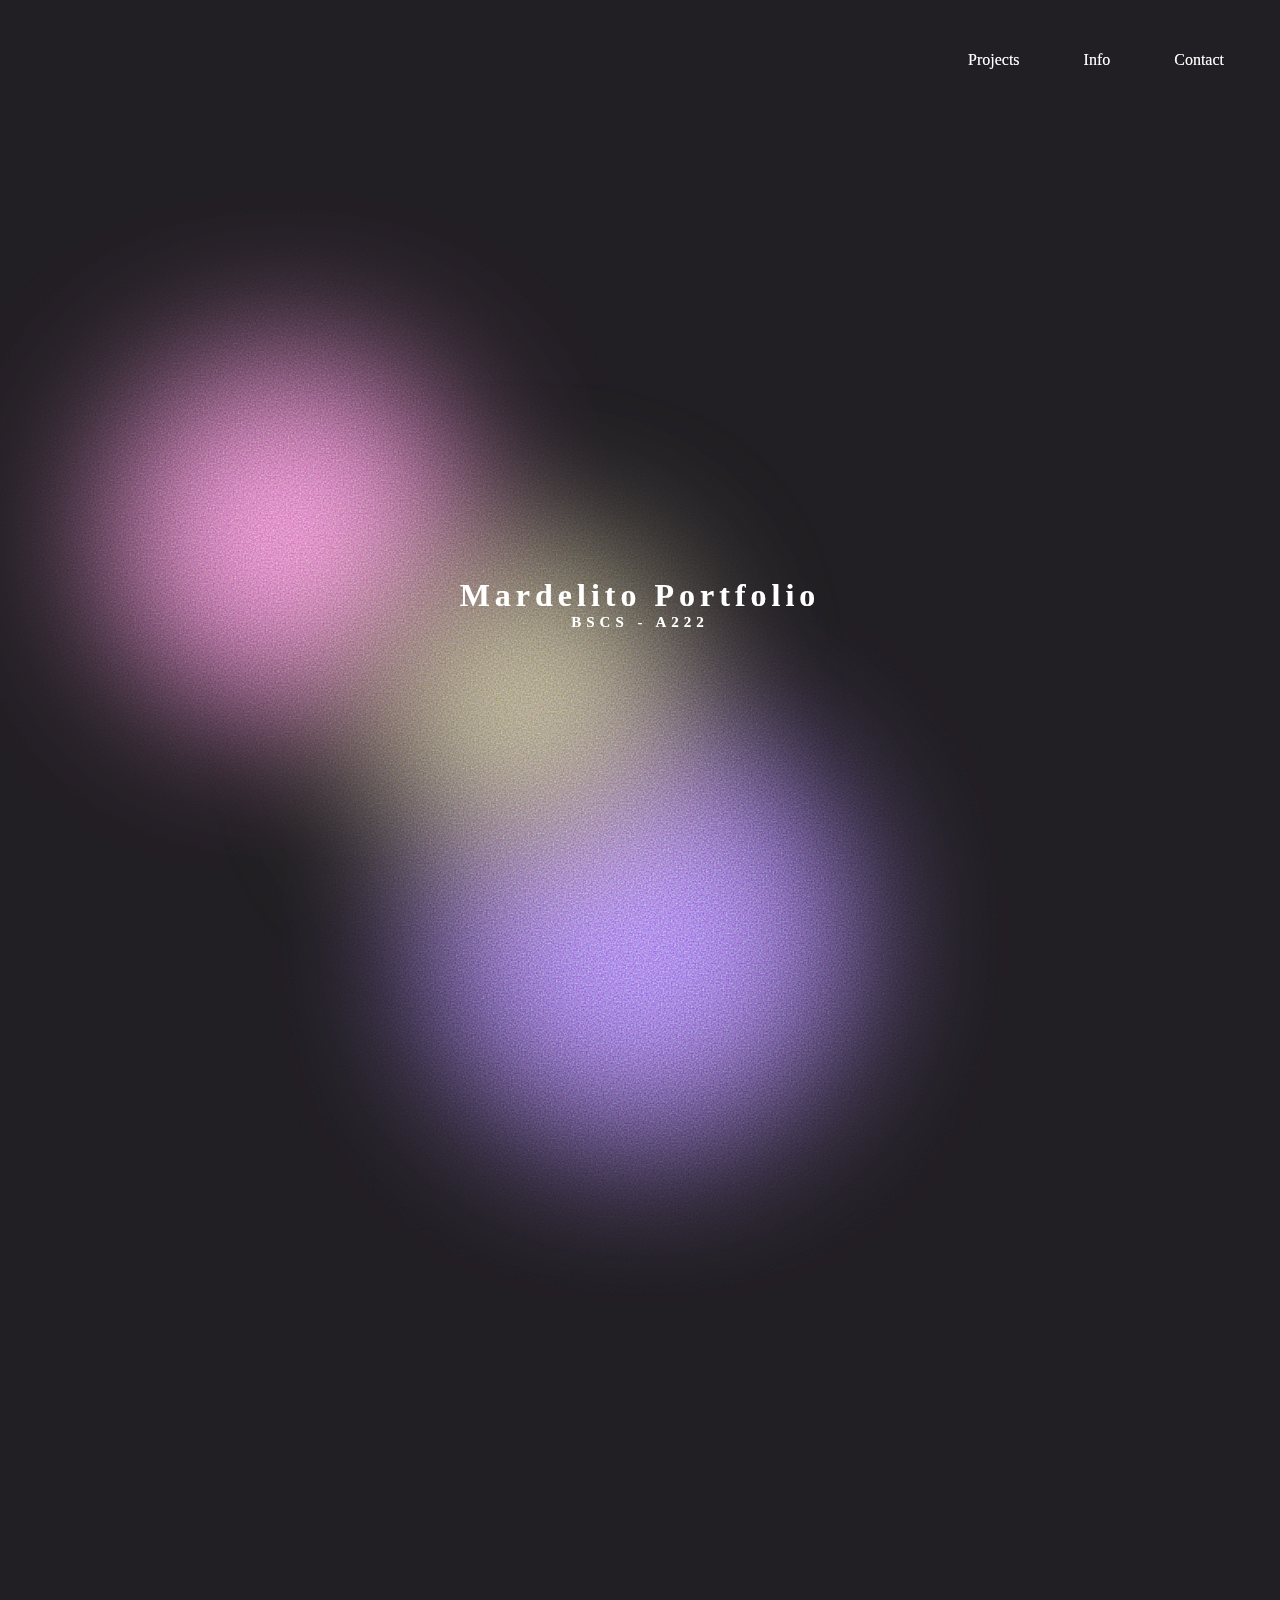
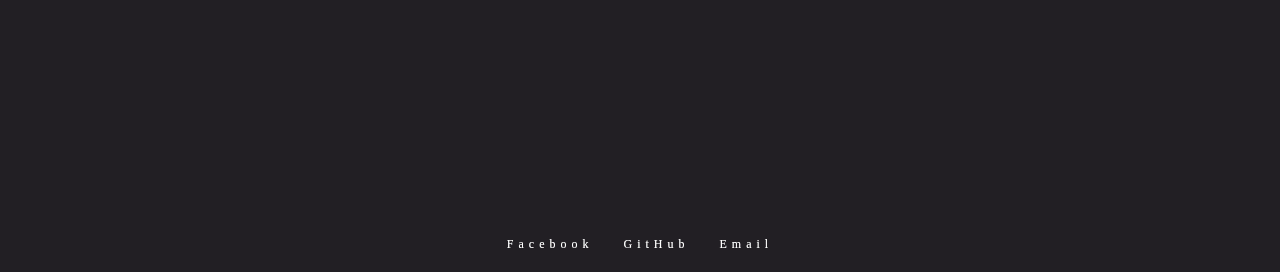
==== index.html @ b5c73700 "final changes" ====
<!DOCTYPE html>
<html lang="en">
<head>
    <meta charset="UTF-8">
    <meta name="viewport" content="width=device-width, initial-scale=1.0">
    <title>Mardelito's Portfolio</title>
    <link rel="stylesheet" href="style.css" type="text/css">
</head>
<body>
    <svg>
        <filter id="noiseFilter">
            <feTurbulence type="fractalNoise" baseFrequency="0.6" stitchTiles="stitch" />
            <feColorMatrix in="colorNoise" type="matrix" values="1 0 0 0 0 0 1 0 0 0 0 0 1 0 0 0 0 0 1 0" />
            <feComposite operator="in" in2="SourceGraphic" result="monoNoise" />
            <feBlend in="SourceGraphic" in2="monoNoise" mode="screen" />
        </filter>
    </svg>

    <div class="nav">
        <div class="menu">
            <a href="projects.html"><p>Projects</p></a>
            <a href="#info"><p>Info</p></a>
            <a href="#contacts"><p>Contact</p></a>
        </div>
    </div>

    <header class="header">
        <h1>Mardelito Portfolio</h1>
        <h2>BSCS - A222</h2>
    </header>
    
    <section id="info" class="section">
        <p class="section_paragraph">
            Born in 2004 in Davao City, Philippines.
        </p>
        <p class="section_paragraph">
            Currently a second-year Computer Science student at Mapua Malayan Colleges Mindanao. With a strong passion for technology, 
            I am dedicated to advancing my skills and creativity in the field of computer science. I actively engage in various areas of study, including programming, system design, and data structures, 
            with a focus on applying theoretical knowledge to practical projects. I believe in continuous learning and strive to expand my expertise through both academic pursuits and hands-on experiences.
        </p>
        <p class="section_paragraph">
            My interest in coding began in 2012 when I discovered Garry’s Mod, 
            a sandbox game that introduced me to the world of programming and 
            digital creation. What started as simple in-game modifications quickly 
            grew into a fascination with scripting, browser extensions, and 
            reverse-engineering game files. This early curiosity evolved into a passion 
            for software development, problem-solving, and understanding how technology 
            can be leveraged to build innovative solutions.
        </p>
        <p class="section_paragraph">
            As I progress in my studies, I have explored advanced topics such as the 
            Internet of Things (IoT) and have worked on projects related to coffee shop 
            and car rental services, aiming to develop technology-driven solutions for 
            real-world challenges. Beyond academics, my involvement in esports has helped 
            me cultivate valuable skills in teamwork, strategy, and critical thinking—qualities 
            that translate well into the tech industry.
        </p>
        <p class="section_paragraph">
            This portfolio showcases my projects, achievements, 
            and the journey that has shaped me into the developer 
            I am today. I am excited to continue growing, learning, 
            and making meaningful contributions to the field of technology.
        </p>
    </section>

    <div class="blob_container">
        <div class="purple blob"></div>
        <div class="pink blob"></div>
        <div class="yellow blob"></div>
    </div>

    <footer id="contacts">
        <ul>
            <li><a href="https://www.facebook.com/mj.tutorgo" target="_blank">Facebook</a></li>
            <li><a href="https://github.com/mGo08" target="_blank">GitHub</a></li>
            <li><a href="mailto:your-mGO@mcm.edu.ph">Email</a></li>
        </ul>
    </footer>

    <script src="script.js"></script>

</body>
</html>
---- style.css ----
/* Index style */
.header {
    display: flex;
    flex-direction: column;
    justify-content: center;
    align-items: center;
    font-family: 'PPThin';
    height: 100vh;
    letter-spacing: 5px;
}

.header h2 {
    font-family: 'PPThin';
    font-size: 15px;
}

.section {
    height: 100%;
    padding: 5rem;
    font-size: 25px;
    text-align: center;
}

.section_paragraph {
    margin: 1rem 0;
    transform: translateY(20px);
    opacity: 0;
    transition: opacity 2s ease, transform 2s ease;
}

.section_paragraph--visible {
    transform: translateY(0);
    opacity: 1;
}

/* Project style */
.headtxt {
    display: flex;
    justify-content: center;
    align-items: center;
    font-family: 'PPThin';
    letter-spacing: 17px;
    margin-bottom: 20px;
}

.container {
    display: flex;
    align-items: center;
    gap: 20px;
    border: 2px solid #ddd;
    border-radius: 30px;
    margin: 30px auto;
    padding: 20px;
    width: 150%;
    max-width: 1700px;
    box-sizing: border-box;
    overflow: hidden;
    opacity: 1;
    transform: translateY(0);
    transition: opacity 1s ease, transform 1s ease;
}

.container:hover {
    background-color: #6900af2f; /* Change to desired hover background color */
}

.logo img {
    max-width: 300px; /* Adjust size */
    height: auto; /* Maintain aspect ratio */
    border-radius: 15px;
}

.project-title {
    font-family: 'PPBook';
    font-size: 35px;
    text-align: left;
    margin-bottom: 20px;
}

.project-info {
    font-family: 'PPBook';
    text-align: justify;
    margin-bottom: 20px;
}

.link {
    display: flex;
    justify-content: left;
    padding: 0;
    margin: 0;
    list-style-type: none;
}

.link a {
    font-family: 'PPBook';
    letter-spacing: 5px;
    text-decoration: none;
    color: #ffffff;
    font-size: 12px;
    transition: 1s ease;
    margin: 0 15px; /* Add margin to space out links */
}

.link a:hover {
    color: #9d00e6;
}


/* main & design */
* {
    box-sizing: border-box;
    padding: 0;
    margin: 0;
}

@font-face {
    font-family: 'PPBold';
    src: url(font/ppneuemontreal-bold.woff);
}

@font-face {
    font-family: 'PPSemi';
    src: url(font/ppneuemontreal-semibolditalic.woff);
}

@font-face {
    font-family: 'PPThin';
    src: url(font/ppneuemontreal-thin.woff);
}

@font-face {
    font-family: 'PPBook';
    src: url(font/ppneuemontreal-book.woff);
}

body {
    max-width: 100vw;
    min-height: 100vh;
    margin: 0;
    color: white;
    background-color: rgb(34, 31, 36);
    font-family: 'PPBold';
    text-align: center;
    position: relative;
    filter: url(#noiseFilter);
    overflow: auto;
    user-select: none;
    -webkit-user-select: none;
}

#contacts {
    display: flex;
    flex-direction: row;
    justify-content: center;
    align-items: center;
    width: 100%;
    padding: 20px;
    text-align: center;
}

#contacts ul {
    display: flex;
    justify-content: center;
    padding: 0;
    margin: 0;
    list-style-type: none;
}

#contacts ul li {
    margin: 0 15px;
}

#contacts ul li a {
    font-family: 'PPBook';
    letter-spacing: 5px;
    text-decoration: none;
    color: #ffffff;
    font-size: 12px;
    transition: 1s ease;
}

#contacts ul li a:hover {
    color: #9d00e6;
}

.nav {
    display: flex;
    flex-direction: row;
    justify-content: flex-end;
    align-items: center;
    width: 120%;
    position: absolute;
    top: 40px;
    right: 40px;
}

.menu {
    display: flex;
    flex-direction: row;
    justify-content: flex-end;
    align-items: center;
    gap: 2em;
}

.menu a {
    color: #fff; 
    text-decoration: none;
    padding: 10px 15px;
    font-size: 16px;
    border: 1px solid transparent; 
    border-radius: 20px;
    transition: border 1s ease;
}

.menu a:hover {
    border: 1px solid #e683ff;
    color: #e683ff;
}

.container {
    opacity: 0;
    transition: opacity 3s ease;
}

.container--visible {
    opacity: 1;
}

.headtxt, .nav, .menu {
    opacity: 1;
    transform: translateY(0);
    transition: opacity 0.8s ease, transform 0.8s ease;
}

.headtxt--hidden, .nav--hidden, .menu--hidden {
    opacity: 0;
    transform: translateY(-20px);
}

.blob_container {
    position: absolute;
    top: 0;
    left: 0;
    z-index: -1;
    height: 100%;
    width: 100%;
    display: flex;
    justify-content: center;
    align-items: center;
    pointer-events: none;
}

.blob {
    border-radius: 50%;
    position: absolute;
    filter: blur(80px);
    animation: blobAnimation 8s infinite ease-in-out;
}

.purple {
    background-color: rgb(146, 77, 237);
    height: 30vw;
    width: 30vw;
    animation-delay: 0s;
}

.pink {
    background-color: #eb66ca;
    height: 25vw;
    width: 25vw;
    animation-delay: 2s;
    top: 20%;
    left: 10%;
}

.yellow {
    background-color: #b1a56f;
    height: 22vw;
    width: 22vw;
    animation-delay: 4s;
    top: 30%;
    left: 30%;
}

@keyframes blobAnimation {
    0% {
        transform: scale(1) translate(0, 0);
    }
    50% {
        transform: scale(1.5) translate(50px, 50px);
    }
    100% {
        transform: scale(1) translate(0, 0);
    }
}

/* Optional: Animation for the icon */
@keyframes bounce {
    0% { transform: translateY(0); }
    50% { transform: translateY(-10px); }
    100% { transform: translateY(0); }
}
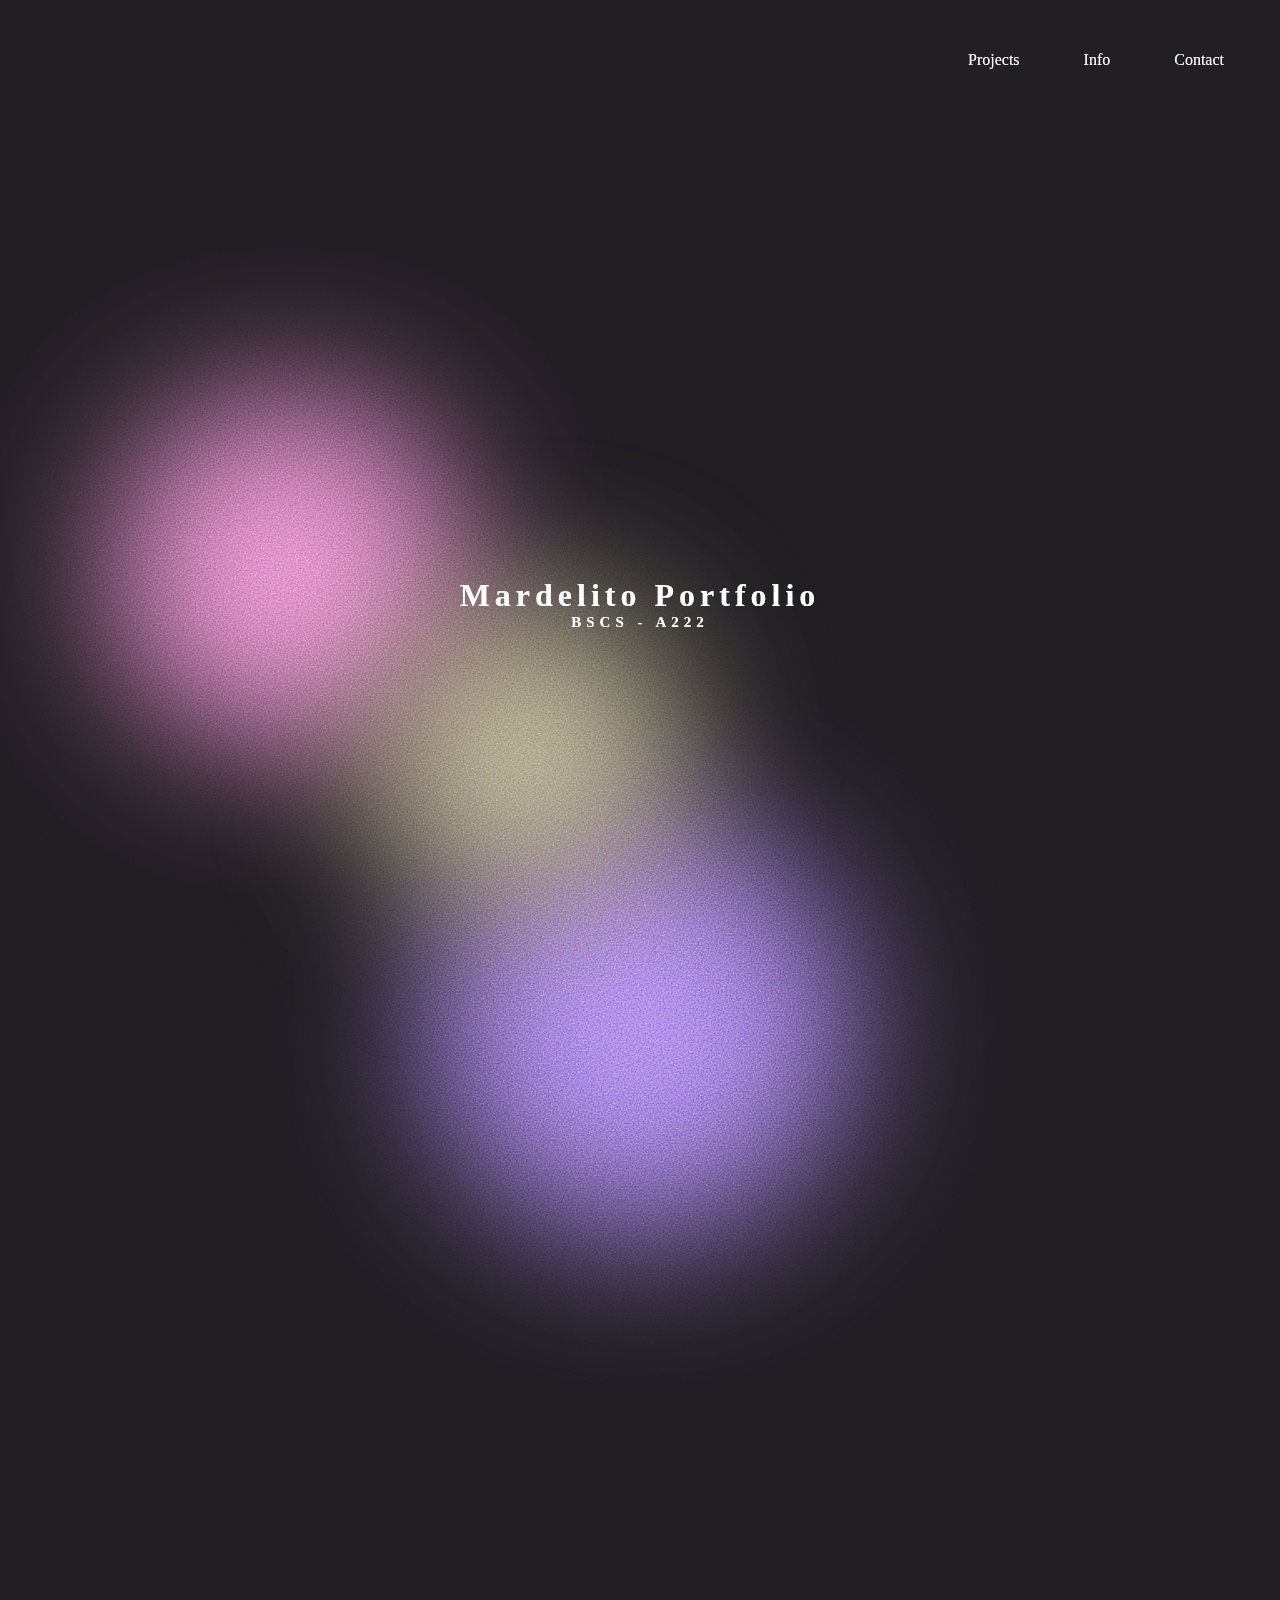
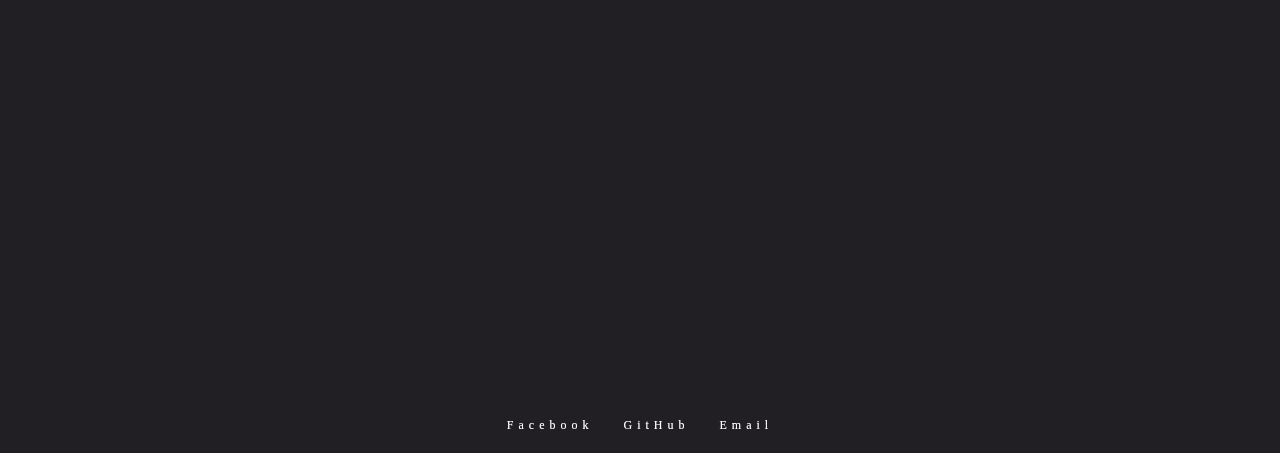
==== commit bf9584a6: "Refactor About Me section and improve styling; update JavaScript for visibility toggling" ====
--- a/index.html
+++ b/index.html
@@ -29,39 +29,43 @@
         <h2>BSCS - A222</h2>
     </header>
     
-    <section id="info" class="section">
-        <p class="section_paragraph">
-            Born in 2004 in Davao City, Philippines.
+    <div id="info"></div>
+     <div class="about-me-container">
+        <h1>About Me</h1>
+        <p class="intro">
+            Hi, I am Mardelito, an aspiring <span class="highlight">computer science student</span> based in <span class="highlight">Philippines</span>.
+            I started my journey in 2014 creating mods for games and custom browser extentions. My main goal is to becomem a full-stack developer.
+            I am constantly learning <span class="highlight">new technologies</span> to enhance my skills and provide better solutions.
         </p>
-        <p class="section_paragraph">
-            Currently a second-year Computer Science student at Mapua Malayan Colleges Mindanao. With a strong passion for technology, 
-            I am dedicated to advancing my skills and creativity in the field of computer science. I actively engage in various areas of study, including programming, system design, and data structures, 
-            with a focus on applying theoretical knowledge to practical projects. I believe in continuous learning and strive to expand my expertise through both academic pursuits and hands-on experiences.
-        </p>
-        <p class="section_paragraph">
-            My interest in coding began in 2012 when I discovered Garry’s Mod, 
-            a sandbox game that introduced me to the world of programming and 
-            digital creation. What started as simple in-game modifications quickly 
-            grew into a fascination with scripting, browser extensions, and 
-            reverse-engineering game files. This early curiosity evolved into a passion 
-            for software development, problem-solving, and understanding how technology 
-            can be leveraged to build innovative solutions.
-        </p>
-        <p class="section_paragraph">
-            As I progress in my studies, I have explored advanced topics such as the 
-            Internet of Things (IoT) and have worked on projects related to coffee shop 
-            and car rental services, aiming to develop technology-driven solutions for 
-            real-world challenges. Beyond academics, my involvement in esports has helped 
-            me cultivate valuable skills in teamwork, strategy, and critical thinking—qualities 
-            that translate well into the tech industry.
-        </p>
-        <p class="section_paragraph">
-            This portfolio showcases my projects, achievements, 
-            and the journey that has shaped me into the developer 
-            I am today. I am excited to continue growing, learning, 
-            and making meaningful contributions to the field of technology.
-        </p>
-    </section>
+        <div class="content-sections">
+            <div class="section">
+                <h2>Background</h2>
+                <p>
+                    I've been involved in coding since 2014, mainly modifying games files creating mods.
+                    I am currently pursuing a computer science degree.
+                </p>
+            </div>
+            <div class="section">
+                <h2>Skills</h2>
+                <p>
+                    Python, Java, C++, SQL, HTML, CSS, JavaScript, Git.
+                </p> 
+            </div>
+            <div class="section">
+                <h2>Interests</h2>
+                <p>
+                    Exploring new ways to enhance my skills, Webgl, Next.js, React, TypeScript, Sass.
+                </p>
+            </div>
+            <div class="section">
+                <h2>Hobbies</h2>
+                <p>
+                    Gym, cycling, video games, coding, and traveling.
+                </p>
+            </div>
+        </div>
+        
+    </div>
 
     <div class="blob_container">
         <div class="purple blob"></div>
--- a/style.css
+++ b/style.css
@@ -1,112 +1,4 @@
-/* Index style */
-.header {
-    display: flex;
-    flex-direction: column;
-    justify-content: center;
-    align-items: center;
-    font-family: 'PPThin';
-    height: 100vh;
-    letter-spacing: 5px;
-}
-
-.header h2 {
-    font-family: 'PPThin';
-    font-size: 15px;
-}
-
-.section {
-    height: 100%;
-    padding: 5rem;
-    font-size: 25px;
-    text-align: center;
-}
-
-.section_paragraph {
-    margin: 1rem 0;
-    transform: translateY(20px);
-    opacity: 0;
-    transition: opacity 2s ease, transform 2s ease;
-}
-
-.section_paragraph--visible {
-    transform: translateY(0);
-    opacity: 1;
-}
-
-/* Project style */
-.headtxt {
-    display: flex;
-    justify-content: center;
-    align-items: center;
-    font-family: 'PPThin';
-    letter-spacing: 17px;
-    margin-bottom: 20px;
-}
-
-.container {
-    display: flex;
-    align-items: center;
-    gap: 20px;
-    border: 2px solid #ddd;
-    border-radius: 30px;
-    margin: 30px auto;
-    padding: 20px;
-    width: 150%;
-    max-width: 1700px;
-    box-sizing: border-box;
-    overflow: hidden;
-    opacity: 1;
-    transform: translateY(0);
-    transition: opacity 1s ease, transform 1s ease;
-}
-
-.container:hover {
-    background-color: #6900af2f; /* Change to desired hover background color */
-}
-
-.logo img {
-    max-width: 300px; /* Adjust size */
-    height: auto; /* Maintain aspect ratio */
-    border-radius: 15px;
-}
-
-.project-title {
-    font-family: 'PPBook';
-    font-size: 35px;
-    text-align: left;
-    margin-bottom: 20px;
-}
-
-.project-info {
-    font-family: 'PPBook';
-    text-align: justify;
-    margin-bottom: 20px;
-}
-
-.link {
-    display: flex;
-    justify-content: left;
-    padding: 0;
-    margin: 0;
-    list-style-type: none;
-}
-
-.link a {
-    font-family: 'PPBook';
-    letter-spacing: 5px;
-    text-decoration: none;
-    color: #ffffff;
-    font-size: 12px;
-    transition: 1s ease;
-    margin: 0 15px; /* Add margin to space out links */
-}
-
-.link a:hover {
-    color: #9d00e6;
-}
-
-
-/* main & design */
+/* Main & Design */
 * {
     box-sizing: border-box;
     padding: 0;
@@ -148,41 +40,140 @@
     -webkit-user-select: none;
 }
 
-#contacts {
-    display: flex;
-    flex-direction: row;
-    justify-content: center;
-    align-items: center;
-    width: 100%;
+/* Header Styles */
+.header {
+    display: flex;
+    flex-direction: column;
+    justify-content: center;
+    align-items: center;
+    font-family: 'PPThin';
+    height: 100vh;
+    letter-spacing: 5px;
+}
+
+.header h2 {
+    font-family: 'PPThin';
+    font-size: 15px;
+}
+
+/* About Me Section */
+.about-me-container {
+    max-width: 700px;
+    margin: 10rem auto;
+    padding: 1rem 2rem;
+}
+
+.about-me-container h1 {
+    font-size: 3rem;
+    font-family: 'PPBook';
+    text-align: left;
+    letter-spacing: 2px;
+    margin-bottom: 0.5rem;
+}
+
+.intro {
+    font-family: 'PPThin';
+    font-size: 1.5rem;
+    letter-spacing: 1px;
+    text-align: justify;
+    margin-bottom: 3rem;
+}
+
+.content-sections {
+    display: grid;
+    grid-template-columns: 1fr 1fr;
+    gap: 2rem;
+}
+
+.section h2 {
+    font-size: 1.25rem;
+    font-family: 'PPBook';
+    text-align: left;
+    letter-spacing: 2px;
+    margin-bottom: 0.5rem;
+}
+
+.section p {
+    font-size: 1rem;
+    font-family: 'PPThin';
+    text-align: justify;
+    letter-spacing: 1px;
+    margin-bottom: 3rem;
+}
+
+/* Project Section */
+.headtxt {
+    display: flex;
+    justify-content: center;
+    align-items: center;
+    font-family: 'PPThin';
+    letter-spacing: 17px;
+    margin-bottom: 20px;
+}
+
+.container {
+    display: flex;
+    align-items: center;
+    gap: 20px;
+    border: 2px solid #ddd;
+    border-radius: 30px;
+    margin: 30px auto;
     padding: 20px;
-    text-align: center;
-}
-
-#contacts ul {
-    display: flex;
-    justify-content: center;
+    width: 150%;
+    max-width: 1700px;
+    box-sizing: border-box;
+    overflow: hidden;
+    opacity: 1;
+    transform: translateY(0);
+    transition: opacity 1s ease, transform 1s ease;
+}
+
+.container:hover {
+    background-color: #6900af2f;
+}
+
+.logo img {
+    max-width: 300px;
+    height: auto;
+    border-radius: 15px;
+}
+
+.project-title {
+    font-family: 'PPBook';
+    font-size: 35px;
+    text-align: left;
+    margin-bottom: 20px;
+}
+
+.project-info {
+    font-family: 'PPBook';
+    text-align: justify;
+    margin-bottom: 20px;
+}
+
+.link {
+    display: flex;
+    justify-content: left;
     padding: 0;
     margin: 0;
     list-style-type: none;
 }
 
-#contacts ul li {
-    margin: 0 15px;
-}
-
-#contacts ul li a {
+.link a {
     font-family: 'PPBook';
     letter-spacing: 5px;
     text-decoration: none;
     color: #ffffff;
     font-size: 12px;
     transition: 1s ease;
-}
-
-#contacts ul li a:hover {
+    margin: 0 15px;
+}
+
+.link a:hover {
     color: #9d00e6;
 }
 
+/* Navigation Styles */
 .nav {
     display: flex;
     flex-direction: row;
@@ -203,11 +194,11 @@
 }
 
 .menu a {
-    color: #fff; 
+    color: #fff;
     text-decoration: none;
     padding: 10px 15px;
     font-size: 16px;
-    border: 1px solid transparent; 
+    border: 1px solid transparent;
     border-radius: 20px;
     transition: border 1s ease;
 }
@@ -217,6 +208,43 @@
     color: #e683ff;
 }
 
+/* Contacts Section */
+#contacts {
+    display: flex;
+    flex-direction: row;
+    align-items: center;
+    width: 100%;
+    justify-content: center;
+    padding: 20px;
+    text-align: center;
+}
+
+#contacts ul {
+    display: flex;
+    justify-content: center;
+    padding: 0;
+    margin: 0;
+    list-style-type: none;
+}
+
+#contacts ul li {
+    margin: 0 15px;
+}
+
+#contacts ul li a {
+    font-family: 'PPBook';
+    letter-spacing: 5px;
+    text-decoration: none;
+    color: #ffffff;
+    font-size: 12px;
+    transition: 1s ease;
+}
+
+#contacts ul li a:hover {
+    color: #9d00e6;
+}
+
+/* Animations */
 .container {
     opacity: 0;
     transition: opacity 3s ease;
@@ -237,11 +265,23 @@
     transform: translateY(-20px);
 }
 
+.about-me-container {
+    transform: translateY(20px);
+    opacity: 0;
+    transition: opacity 1s ease, transform 1s ease;
+}
+
+.about-me-container--visible {
+    transform: translateY(0);
+    opacity: 1;
+}
+
+/* Blob Background */
 .blob_container {
     position: absolute;
     top: 0;
     left: 0;
-    z-index: -1;
+    z-index: -2;
     height: 100%;
     width: 100%;
     display: flex;
@@ -292,11 +332,4 @@
     100% {
         transform: scale(1) translate(0, 0);
     }
-}
-
-/* Optional: Animation for the icon */
-@keyframes bounce {
-    0% { transform: translateY(0); }
-    50% { transform: translateY(-10px); }
-    100% { transform: translateY(0); }
 }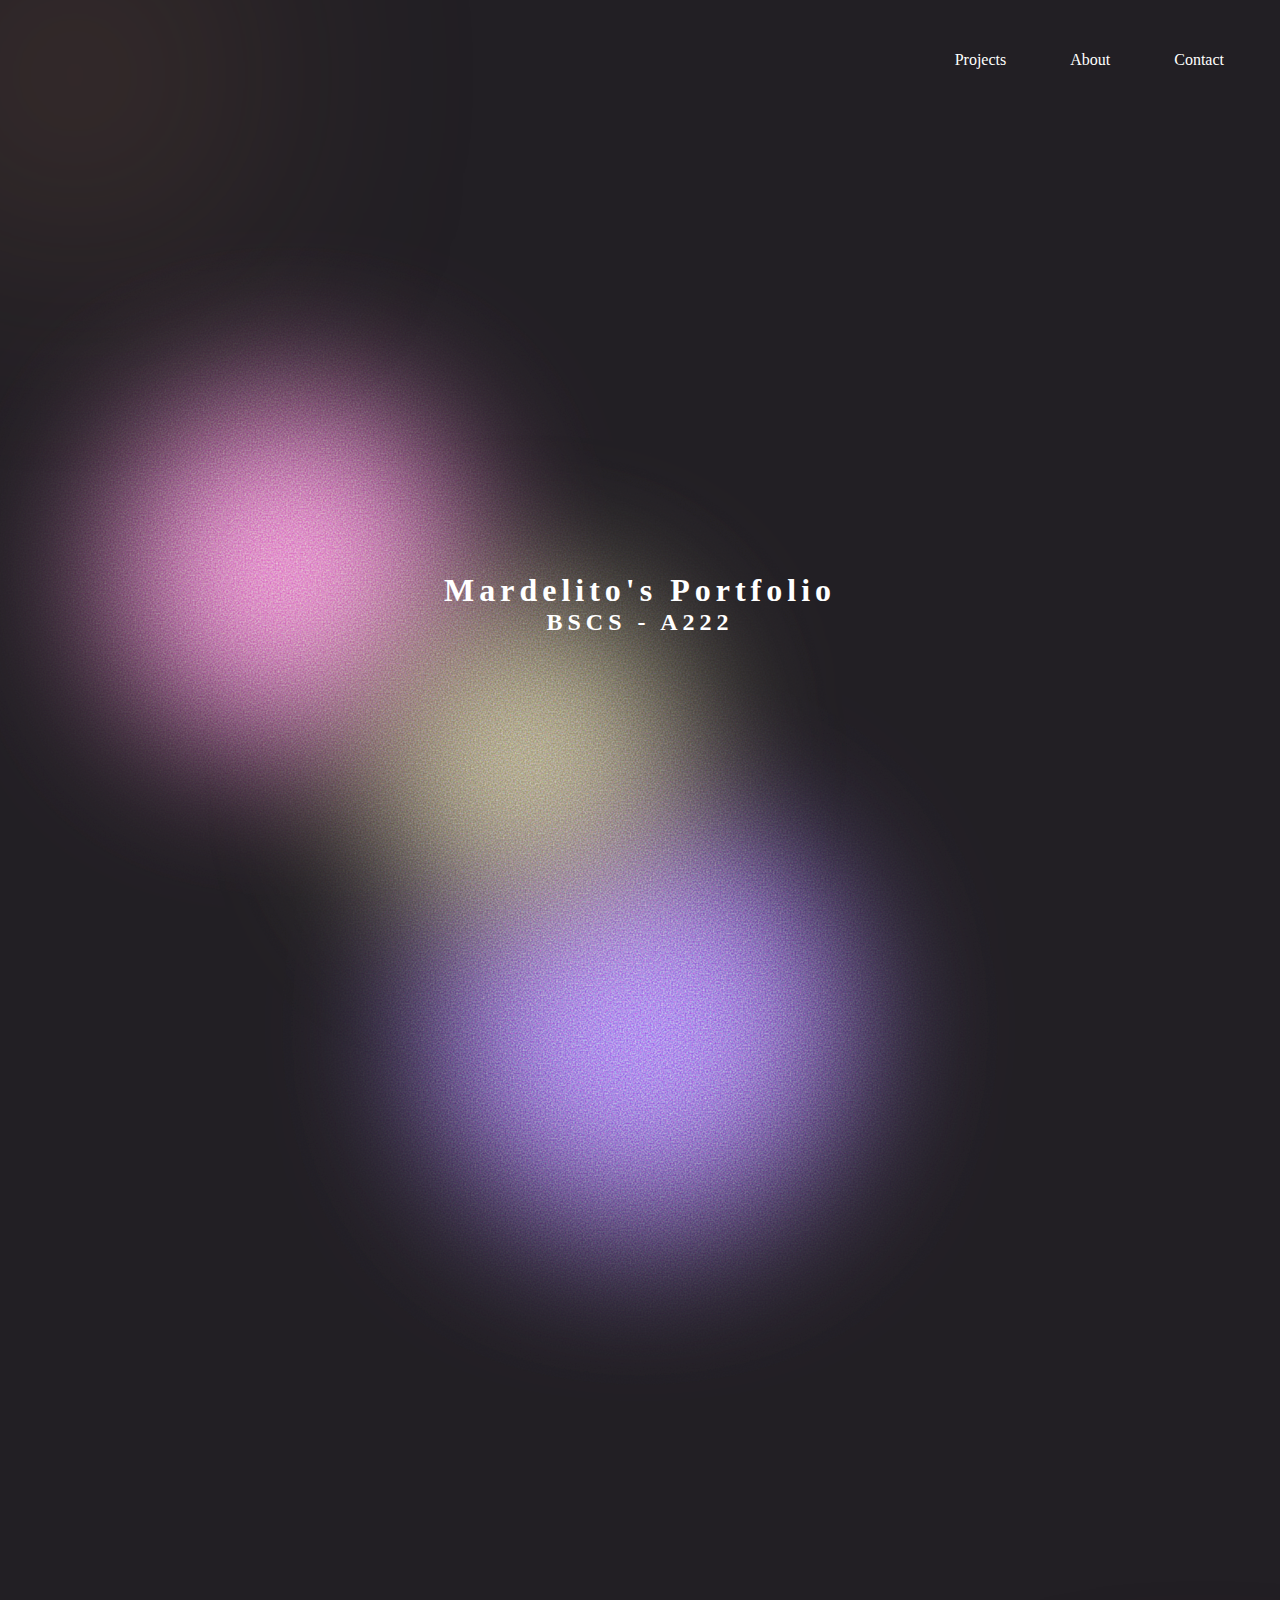
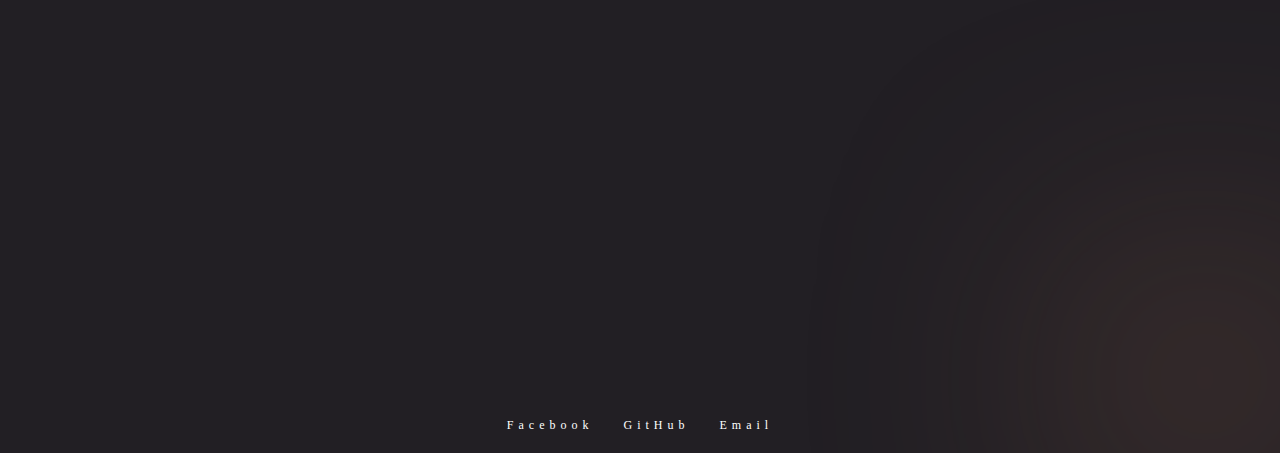
==== commit ff5af79c: "final push" ====
--- a/index.html
+++ b/index.html
@@ -19,13 +19,13 @@
     <div class="nav">
         <div class="menu">
             <a href="projects.html"><p>Projects</p></a>
-            <a href="#info"><p>Info</p></a>
+            <a href="#info"><p>About</p></a>
             <a href="#contacts"><p>Contact</p></a>
         </div>
     </div>
 
     <header class="header">
-        <h1>Mardelito Portfolio</h1>
+        <h1>Mardelito's Portfolio</h1>
         <h2>BSCS - A222</h2>
     </header>
     
@@ -33,13 +33,13 @@
      <div class="about-me-container">
         <h1>About Me</h1>
         <p class="intro">
-            Hi, I am Mardelito, an aspiring <span class="highlight">computer science student</span> based in <span class="highlight">Philippines</span>.
-            I started my journey in 2014 creating mods for games and custom browser extentions. My main goal is to becomem a full-stack developer.
-            I am constantly learning <span class="highlight">new technologies</span> to enhance my skills and provide better solutions.
+            Hey, I am Mardelito, an aspiring <span class="highlight"> Computer Science </span> student from the <span class="highlight">Philippines.</span>
+            I started my journey in 2014 creating mods for games and custom browser extentions. My main goal is to become a full-stack developer.
+            I am constantly learning new technologies to enhance my skills and provide better solutions.
         </p>
         <div class="content-sections">
             <div class="section">
-                <h2>Background</h2>
+                <h2>Background</h2> 
                 <p>
                     I've been involved in coding since 2014, mainly modifying games files creating mods.
                     I am currently pursuing a computer science degree.
@@ -64,14 +64,18 @@
                 </p>
             </div>
         </div>
-        
     </div>
 
+    <div class="circle one"></div>
+    <div class="circle two"></div>
+
+<div class="filter-element">
     <div class="blob_container">
         <div class="purple blob"></div>
         <div class="pink blob"></div>
         <div class="yellow blob"></div>
     </div>
+</div>
 
     <footer id="contacts">
         <ul>
--- a/style.css
+++ b/style.css
@@ -34,12 +34,40 @@
     font-family: 'PPBold';
     text-align: center;
     position: relative;
-    filter: url(#noiseFilter);
     overflow: auto;
     user-select: none;
     -webkit-user-select: none;
 }
 
+.filter-element {
+    position: absolute;
+    top: 0;
+    left: 0;
+    width: 100%;
+    height: 100%;
+    filter: url(#noiseFilter);
+    z-index: -1;
+}
+
+.circle {
+    height: 150px;
+    width: 150px;
+    position: absolute;
+    background-color: #a57153;
+    filter: blur(150px);
+    border-radius: 100px;
+  }
+
+  .one {
+    left: 0;
+    top: 0;
+  }
+  
+  .two {
+    bottom: 0;  
+    right: 0;
+  }
+  
 /* Header Styles */
 .header {
     display: flex;
@@ -51,12 +79,11 @@
     letter-spacing: 5px;
 }
 
-.header h2 {
+.header h3 {
     font-family: 'PPThin';
     font-size: 15px;
 }
 
-/* About Me Section */
 .about-me-container {
     max-width: 700px;
     margin: 10rem auto;
@@ -73,12 +100,17 @@
 
 .intro {
     font-family: 'PPThin';
+    color: #fcfcfc;
     font-size: 1.5rem;
     letter-spacing: 1px;
     text-align: justify;
     margin-bottom: 3rem;
 }
 
+.highlight {
+    color: #ffd82b;
+}
+
 .content-sections {
     display: grid;
     grid-template-columns: 1fr 1fr;
@@ -115,7 +147,7 @@
     display: flex;
     align-items: center;
     gap: 20px;
-    border: 2px solid #ddd;
+    position: relative;
     border-radius: 30px;
     margin: 30px auto;
     padding: 20px;
@@ -128,8 +160,33 @@
     transition: opacity 1s ease, transform 1s ease;
 }
 
+.container::before {
+    content: "";
+    position: absolute;
+    top: -4px;
+    left: -4px;
+    right: -4px;
+    bottom: -4px;
+    background: linear-gradient(45deg, #b06bff, #ffffff);
+    border-radius: 34px;
+    z-index: -1;
+}
+
+.container::after {
+    content: "";
+    position: absolute;
+    inset: 2px; 
+    background: rgb(34, 31, 36); 
+    border-radius: 28px;
+    z-index: -1;
+}
+
+
 .container:hover {
-    background-color: #6900af2f;
+    box-shadow: 0px 4px 30px 10px rgba(107, 81, 141, 0.4);
+    opacity: .7;
+    z-index: 1;
+    transition: all ease 0.3s;
 }
 
 .logo img {
